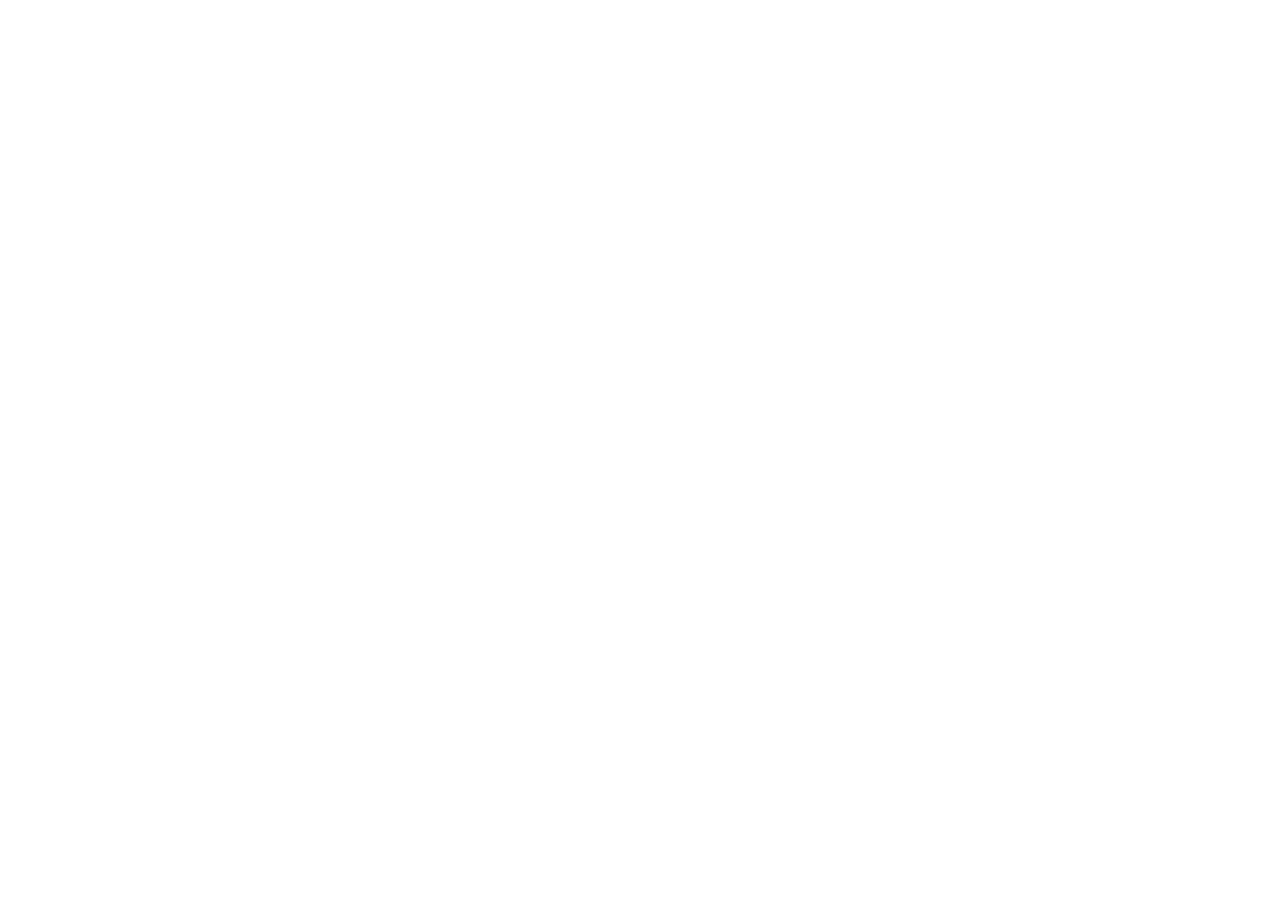
==== clock.html @ 28193c95 "Create clock.html" ====
<!DOCTYPE html>
<html lang="en">
<head>
  <meta charset="UTF-8">
  <meta name="viewport" content="width=device-width, 
  initial-scale=1.0">
  <title>Apple Watch</title>
  <link rel="stylesheet" href="clock.css">
</head>
<body>
  <div id="chooser">
  </div>
  <div class="fill">
    <div class="clock
                hour-style-pill
                hour-text-style-large
                hour-display-style-all
                minute-style-line
                minute-display-style-fine-2
                minute-text-style-outside
                hand-style-hollow
                " id="utility-clock">
      <div class="centre">
        <div class="dynamic"></div>
        <div class="expand round circle-1"></div>
        <div class="anchor hour">
          <div class="element thin-hand"></div>
          <div class="element fat-hand"></div>
        </div>
        <div class="anchor minute">
          <div class="element thin-hand"></div>
          <div class="element fat-hand minute-hand"></div>
        </div>
        <div class="anchor second">
          <div class="element second-hand second-hand-front"></div>
          <div class="element second-hand second-hand-back"></div>
        </div>
        <div class="expand round circle-2"></div>
      </div>
    </div>
  </div>

</body>
<script type="module" src="script.js"></script>
</html>
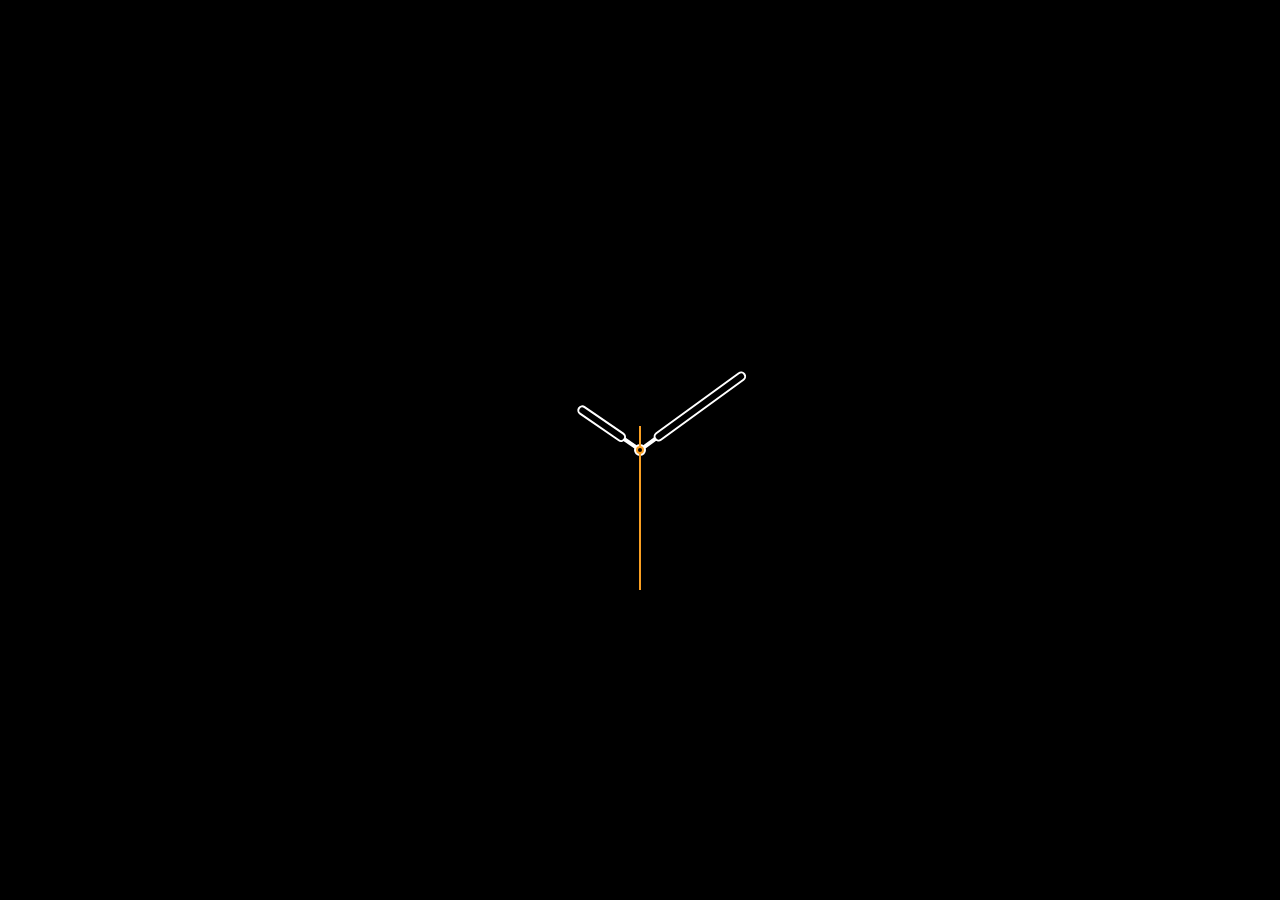
==== commit b8df4c72: "Update clock.html" ====
--- a/clock.html
+++ b/clock.html
@@ -41,5 +41,5 @@
   </div>
 
 </body>
-<script type="module" src="script.js"></script>
+<script type="module" src="clock.js"></script>
 </html>
--- a/clock.css
+++ b/clock.css
@@ -0,0 +1,291 @@
+body {
+  background: black;
+}
+
+.fill {
+  position: absolute;
+  top: 0;
+  right: 0;
+  bottom: 0;
+  left: 0;
+}
+
+.clock {
+  position: absolute;
+  opacity: 1;
+  left: 50%;
+  top: 50%;
+}
+
+.centre {
+  position: absolute;
+  top: 50%;
+  left: 50%;
+  width: 0;
+  height: 0;
+}
+
+.expand {
+  position: absolute;
+  top: 0;
+  left: 0;
+  transform: translate(-50%, -50%);
+}
+
+.anchor {
+  position: absolute;
+  top: 0;
+  left: 0;
+  width: 0;
+  height: 0;
+}
+
+.element {
+  position: absolute;
+  top: 0;
+  left: 0;
+}
+
+.round {
+  border-radius: 296px;
+}
+
+.circle-1 {
+  width: 6px;
+  height: 6px;
+  border: 3px solid white;
+}
+
+.circle-2 {
+  width: 4px;
+  height: 4px;
+  border: 2px solid #FA9F22;
+}
+
+.second {
+  transform: rotate(180deg);
+}
+
+.minute {
+  transform: rotate(54deg);
+}
+
+.second-hand {
+  width: 2px;
+  background: #FA9F22;
+}
+
+.second-hand-front {
+  width: 2px;
+  height: 137px;
+  background: #FA9F22;
+  transform: translate(-50%, -100%) translateY(-3px);
+}
+
+.second-hand-back {
+  width: 2px;
+  height: 21px;
+  background: #FA9F22;
+  opacity: 1;
+  transform: translate(-50%, -100%) translateY(24px);
+}
+
+.hour {
+  transform: rotate(304.5deg);
+}
+
+.thin-hand {
+  width: 4px;
+  height: 50px;
+  background: white;
+  transform: translate(-50%, -100%) translateY(-5px);
+}
+
+.fat-hand {
+  box-sizing: border-box;
+  width: 10px;
+  height: 57px;
+  border-radius: 10px;
+  background: white;
+  transform: translate(-50%, -100%) translateY(-18px);
+}
+
+.minute-hand {
+  height: 112px;
+}
+
+
+.minute-line {
+  background: white;
+  width: 1px;
+  height: 9px;
+  transform: translate(-50%, -100%) translateY(-131px);
+  opacity: 0.34;
+}
+
+.major.minute-line {
+  opacity: 0.5;
+}
+
+.minute-text {
+  font: 12px Avenir Next, Helvetica;
+  color: white;
+  top: -135px;
+}
+
+.hour-pill {
+  background: white;
+  width: 6px;
+  height: 35px;
+  border-radius: 10px;
+  transform: translate(-50%, -100%) translateY(-85px);
+  opacity: 0.75;
+}
+
+.hour-text {
+  font: 40px Hei, Helvetica;
+  color: white;
+  top: -105px;
+}
+
+.hour-10 .content {
+  padding-left: 0.4ex;
+}
+
+.hour-11 .content {
+  padding-left: 0.25ex;
+}
+
+/* Now, customizations! */
+
+
+/* Customize: hour */
+.hour-style-text .hour-pill {
+  opacity: 0;
+}
+
+.hour-style-pill .hour-text {
+  opacity: 0;
+}
+
+.hour-style-text-quarters .hour-1.hour-text,
+.hour-style-text-quarters .hour-2.hour-text,
+.hour-style-text-quarters .hour-3.hour-pill,
+.hour-style-text-quarters .hour-4.hour-text,
+.hour-style-text-quarters .hour-5.hour-text,
+.hour-style-text-quarters .hour-6.hour-pill,
+.hour-style-text-quarters .hour-7.hour-text,
+.hour-style-text-quarters .hour-8.hour-text,
+.hour-style-text-quarters .hour-9.hour-pill,
+.hour-style-text-quarters .hour-10.hour-text,
+.hour-style-text-quarters .hour-11.hour-text,
+.hour-style-text-quarters .hour-12.hour-pill {
+  opacity: 0;
+}
+
+/* Customize: hour-text */
+.hour-text-style-small .hour-text {
+  font-size: 24px;
+  top: -113px;
+}
+
+/* Customize: hour-display */
+.hour-display-style-quarters .hour-1,
+.hour-display-style-quarters .hour-2,
+.hour-display-style-quarters .hour-4,
+.hour-display-style-quarters .hour-5,
+.hour-display-style-quarters .hour-7,
+.hour-display-style-quarters .hour-8,
+.hour-display-style-quarters .hour-10,
+.hour-display-style-quarters .hour-11 {
+  opacity: 0;
+}
+
+.hour-display-style-none .hour-item {
+  opacity: 0;
+}
+
+/* Customize: minute */
+.minute-style-dot .minute-line {
+  width: 6px;
+  height: 6px;
+  transform: translate(-50%, -100%) translateY(-134px);
+  border-radius: 6px;
+  opacity: 0.75;
+}
+
+.minute-style-dot .part.minute-line,
+.minute-style-dot.hour-style-pill .major.minute-line {
+  opacity: 0;
+}
+
+.minute-style-dot .hour-pill {
+  transform: translate(-50%, -100%) translateY(-100px);
+  height: 40px;
+}
+
+/* Customize: minute text */
+.minute-text-style-inside .major.minute-line {
+  opacity: 0;
+}
+
+.minute-text-style-outside .minute-text {
+  top: -152px;
+  font-size: 14px;
+}
+
+.minute-text-style-none .minute-text {
+  opacity: 0;
+}
+
+/* Customize: Minute display */
+.minute-style-line.minute-display-style-fine-2 .whole.minute-line,
+.minute-style-line.minute-display-style-fine-2 .major.minute-line {
+  height: 13px;
+  transform: translate(-50%, -100%) translateY(-127px);
+}
+
+.minute-style-line.minute-display-style-fine-2 .part.minute-line {
+  height: 8px;
+  transform: translate(-50%, -100%) translateY(-132px);
+}
+
+.minute-display-style-coarse .part.minute-line {
+  opacity: 0;
+}
+
+.minute-display-style-major .part.minute-line,
+.minute-display-style-major .whole.minute-line {
+  opacity: 0;
+}
+
+.minute-display-style-none .part.minute-line,
+.minute-display-style-none .major.major.minute-line,
+.minute-display-style-none .whole.minute-line {
+  opacity: 0;
+}
+
+/* Customize: hand */
+.hand-style-hollow .fat-hand {
+  background: black;
+  border: 2px solid white;
+}
+
+/* Customizer */
+#chooser {
+  font: 10px Verdana, sans-serif;
+  position: absolute;
+  top: 4px;
+  left: 4px;
+  color: white;
+  z-index: 1;
+  opacity: 0.5;
+}
+
+#chooser div {
+  cursor: pointer;
+}
+
+#chooser div:hover {
+  background: rgba(255, 255, 255, 0.4);
+}
